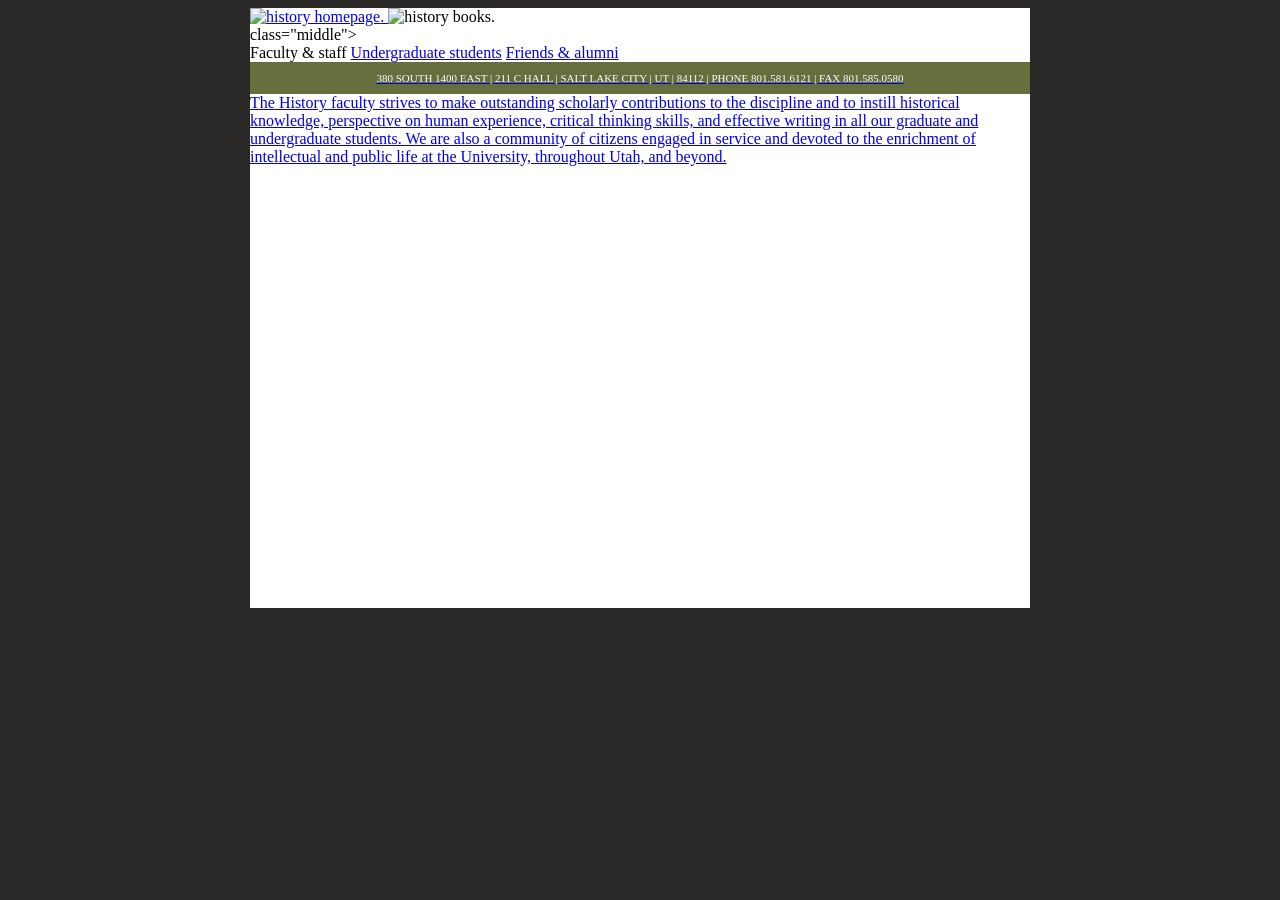
==== about-us.html @ daaf2acb "Wrapped up styles for inner pages; fleshed out the typography.css file, things are lookin' sweet!" ====
<!DOCTYPE html>
<html lang="en">
<head>
    <meta charset="UTF-8">
    <title>HUMIS "inner" pages layout</title>
    <link rel="stylesheet" href="files/stylesheets/inner-styles.css"
</head>
<body>

<section class="container"

         <header>
             <a href="index.html">
             <img src="files/historyheader.gif" alt="history homepage"/>.
             </a>
             <img src="files/files/histotybooks01.jpg" alt="history books"/>.


         </header>



<section> class="middle">
<nav>
    <a href="#"›About us</a> <a href-"y">Faculty & staff</a>
    <a href="#">Undergraduate students</a>
    <a href="#"›Graduate students</a>
    <a href-"#"› Courses & syllabi</a>
    <a href="#"›News & announcements</a>
    <a href="#">Friends & alumni</a>
    <a href="#"›Contact Us</a>

</nav>

</section>


<footer>
    380 SOUTH 1400 EAST | 211 C HALL | SALT LAKE CITY | UT | 84112 | PHONE 801.581.6121 | FAX 801.585.0580
</footer>


</body>
The History faculty strives to make outstanding
scholarly contributions to the discipline and to instill
historical knowledge, perspective on human experience,
critical thinking skills, and effective writing in
all our graduate and undergraduate students.
We are also a community of citizens engaged in
service and devoted to the enrichment of intellectual
and public life at the University, throughout Utah,
and beyond.

</html>
---- files/stylesheets/inner-styles.css ----
:root {
    --green: #676E3D;
}

body {
    background-color: #292827;
    display: flex;
    justify-content: center;


    section.container {
        background-color: #fff;
        width: 780px;
        min-height: 600px;

        section.middle {
            display: flex;


            section {
                &.left-side {
                    width: 30%;
                    background-color: #F2F1F1;
                    display: flex;
                    flex-direction: column;
                    justify-content: space-between;
                    align-items: center;
                    border-right: 1px solid #B4B697;

                    nav {

                       display: flex;
                        margin-top: 10px;

                        a {
                            display: block;
                            color: black;
                            text-decoration: none;
                            border-bottom: 2px solid #505A2F;
                            text-transform: uppercase;
                            padding: 10px 0 10px 10px;
                            font-size: 10px;
                            font-family: "Helvetica";

                            &:hover {
                                background-color: #505A2F;
                                color: white;

                                }

                            }


                        }
                    .links {
                        display: flex;
                        flex-direction: column;
                        border: 1px solid black;
                    }
                }
            }

            &.right-side {
                width: 70%;
                min-height: 600px;
                display: flex;
                justify-content: space-between;
                flex-direction: column;
                padding: 5px 20px;

                nav {
                    display: flex;
                    justify-content: flex-end;
                    gap: 5px;


                    &. top-nav {
                        text-transform:uppercase;

                }
&.bottom-nav {
    text-transform: lowercase;
}
                }
            }
        }
    }


    footer {
        background-color: var(--green);
        color: white;
        font-size: 11px;
        text-align: center;
        padding: 10px 0;

    }
}
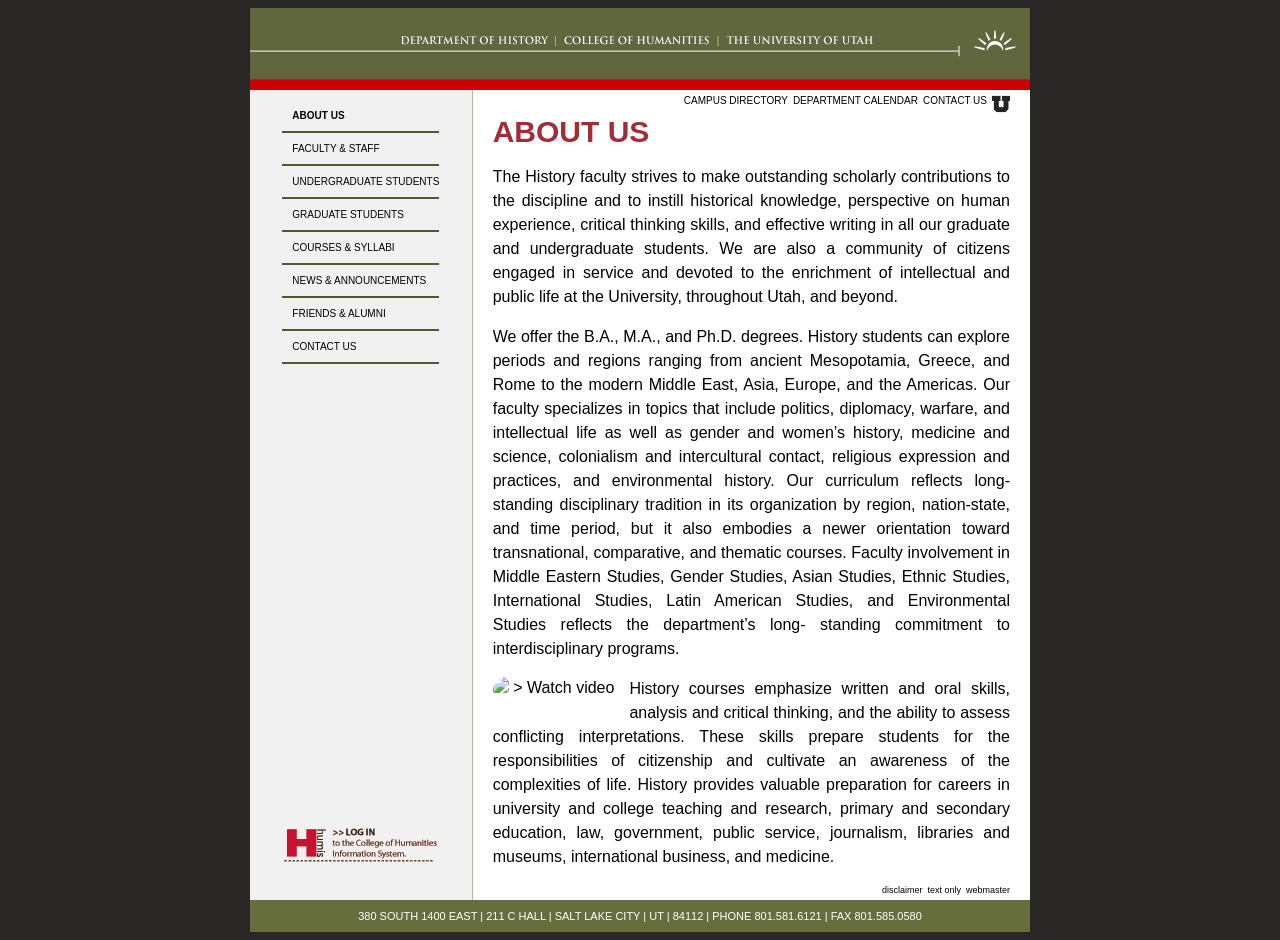
==== commit 1714868b: "Finished HomePage!" ====
--- a/about-us.html
+++ b/about-us.html
@@ -3,53 +3,111 @@
 <head>
     <meta charset="UTF-8">
     <title>HUMIS "inner" pages layout</title>
-    <link rel="stylesheet" href="files/stylesheets/inner-styles.css"
+    <link rel="stylesheet" href="stylesheets/inner-styles.css">
+    <link rel="stylesheet" href="stylesheets/typography.css">
+    <link rel="stylesheet" href="stylesheets/images.css">
+    <link rel="stylesheet" href="stylesheets/layouts.css">
 </head>
 <body>
 
-<section class="container"
+<section class="container">
 
-         <header>
-             <a href="index.html">
-             <img src="files/historyheader.gif" alt="history homepage"/>.
-             </a>
-             <img src="files/files/histotybooks01.jpg" alt="history books"/>.
+    <header>
+        <a href="index.html">
+            <img src="images/historyHeader.gif" alt="history homepage"/>
+        </a>
+    </header>
+
+    <section class="middle">
+        <section class="left-side">
+            <nav>
+                <a href="about-us.html" class="active">About us</a>
+                <a href="#">Faculty & staff</a>
+                <a href="#">Undergraduate students</a>
+                <a href="#">Graduate students</a>
+                <a href="#">Courses & syllabi</a>
+                <a href="#">News & Announcements</a>
+                <a href="#">Friends & alumni</a>
+                <a href="contact-us.html">Contact Us</a>
+            </nav>
+
+            <div class="links">
+                <a href="#">
+                    <img src="images/login-humis.gif"/>
+
+                </a>
 
 
-         </header>
+            </div>
+
+        </section>
+
+
+        <section class="right-side">
+
+            <nav class="secondary top-nav">
+                <a href="#">Campus Directory</a>
+                <a href="#">Department Calendar</a>
+                <a href="Contact-us.html">Contact Us</a>
+                <a href="#">
+                    <img src="images/u_small.gif" alt="U of U Logo"/>
+                </a>
+            </nav>
+            <main>
+                <h3>ABOUT US </h3>
+                <p>
+                    The History faculty strives to make outstanding scholarly contributions to the discipline
+                    and to instill historical knowledge, perspective on human experience, critical thinking
+                    skills, and effective writing in all our graduate and undergraduate students. We are
+                    also a community of citizens engaged in service and devoted to the enrichment of
+                    intellectual and public life at the University, throughout Utah, and beyond. </p>
+
+
+                <p> We offer the B.A., M.A., and Ph.D. degrees. History
+                    students can explore periods and regions ranging
+                    from ancient Mesopotamia, Greece, and Rome to the
+                    modern Middle East, Asia, Europe, and the Americas.
+                    Our faculty specializes in topics that include politics,
+                    diplomacy, warfare, and intellectual life as well as
+                    gender and women’s history, medicine and science,
+                    colonialism and intercultural contact, religious
+                    expression and practices, and environmental history.
+                    Our curriculum reflects long-standing disciplinary
+                    tradition in its organization by region, nation-state,
+                    and time period, but it also embodies a newer
+                    orientation toward transnational, comparative, and
+                    thematic courses. Faculty involvement in Middle
+                    Eastern Studies, Gender Studies, Asian Studies, Ethnic Studies, International Studies,
+                    Latin American Studies, and Environmental Studies reflects the department’s long-
+                    standing commitment to interdisciplinary programs. </p>
+
+                <aside class="pull left">
+                    <img src="images/studentsgraduating.jpg" ;
+                    <h6> > Watch video </h6>
+                </aside>
+
+
+                <p> History courses emphasize written and oral skills, analysis and critical thinking, and
+                    the ability to assess conflicting interpretations. These skills prepare students for the
+                    responsibilities of citizenship and cultivate an awareness of the complexities of life.
+                    History provides valuable preparation for careers in university and college teaching
+                    and research, primary and secondary education, law, government, public service,
+                    journalism, libraries and museums, international business, and medicine. </p>
+            </main>
+            <nav class="secondary bottom-nav">
+                <a href="#">Disclaimer</a>
+                <a href="#">Text Only</a>
+                <a href="#">Webmaster</a>
+            </nav>
+        </section>
+    </section>
+    <footer>
+        380 SOUTH 1400 EAST | 211 C HALL | SALT LAKE CITY | UT | 84112 | PHONE 801.581.6121 | FAX 801.585.0580
+    </footer>
+</section>
+</body>
+</html>
 
 
 
-<section> class="middle">
-<nav>
-    <a href="#"›About us</a> <a href-"y">Faculty & staff</a>
-    <a href="#">Undergraduate students</a>
-    <a href="#"›Graduate students</a>
-    <a href-"#"› Courses & syllabi</a>
-    <a href="#"›News & announcements</a>
-    <a href="#">Friends & alumni</a>
-    <a href="#"›Contact Us</a>
 
-</nav>
-
-</section>
-
-
-<footer>
-    380 SOUTH 1400 EAST | 211 C HALL | SALT LAKE CITY | UT | 84112 | PHONE 801.581.6121 | FAX 801.585.0580
-</footer>
-
-
-</body>
-The History faculty strives to make outstanding
-scholarly contributions to the discipline and to instill
-historical knowledge, perspective on human experience,
-critical thinking skills, and effective writing in
-all our graduate and undergraduate students.
-We are also a community of citizens engaged in
-service and devoted to the enrichment of intellectual
-and public life at the University, throughout Utah,
-and beyond.
-
-</html>
-
--- a/stylesheets/inner-styles.css
+++ b/stylesheets/inner-styles.css
@@ -0,0 +1,133 @@
+@import 'images.css';
+@import 'typography.css';
+@import 'layouts.css';
+
+:root {
+    --green: #676E3D;
+}
+
+body {
+    background-color: #292827;
+    display: flex;
+    justify-content: center;
+
+
+    section.container {
+        background-color: #FFF;
+        width: 780px;
+        min-height: 600px;
+    }
+
+    header {
+        img {
+            display: block;
+        }
+
+    }
+
+
+section.middle {
+  display: flex;
+
+    section {
+
+        &.left-side {
+            width: 30%;
+            background-color: #F2F1F1;
+            display: flex;
+            flex-direction: column;
+            justify-content: space-between;
+            align-items: center;
+            border-right: 1px solid #B4B697;
+
+            nav {
+                margin-top: 10px;
+
+                a{
+                    display: block;
+                    color: black;
+                    text-decoration: none;
+                    border-bottom: 2px solid #505A2F;
+                    text-transform: uppercase;
+                    padding: 10px 0 10px 10px;
+                    font-size: 10px;
+                    font-family: Helvetica, serif;
+
+                    &:hover {
+                        background-color: #505A2F;
+                        color: white;
+                    }
+
+                    &.active{
+                        font-weight: bold;
+
+                    }
+
+
+
+                }
+            }
+
+
+
+            .links {
+                display: flex;
+                flex-direction: column;
+                margin-bottom: 2rem;
+
+            }
+        }
+
+        &.right-side {
+            width: 70%;
+            display: flex;
+            justify-content: space-between;
+            flex-direction: column;
+            padding: 5px 20px;
+
+
+            nav.secondary {
+                display: flex;
+                justify-content: flex-end;
+                gap: 5px;
+                font-size: 10px;
+
+
+                a{
+                    text-decoration: none;
+                    color: black;
+
+                    &:hover{
+                        text-decoration: underline;
+                    }
+
+                }
+
+                &.top-nav{
+                    text-transform: uppercase;
+                }
+
+                &.bottom-nav{
+                    text-transform: lowercase;
+                    font-size: 9px;
+
+                }
+
+            }
+
+            main{
+                min-height: 600px;
+            }
+
+        }
+    }
+}
+}
+
+footer {
+    background-color: var(--green);
+    color: white;
+    font-size: 11px;
+    text-align: center;
+    padding: 10px 0;
+}
--- a/stylesheets/typography.css
+++ b/stylesheets/typography.css
@@ -0,0 +1,60 @@
+:root {
+    --burgundy: #A12D37;
+}
+
+body {
+    font-family: Arial, Helvetica, sans-serif;
+    font-size: 16px;
+
+    h1, h2, h3, h4, h5, h6 {
+        color: var(--burgundy);
+        margin-top: 0;
+        font-family: "Helvetica", serif;
+    }
+
+    h1, h2, h3 {
+        text-transform: uppercase;
+    }
+}
+
+h1 {
+    font-size: 3rem;
+    border-bottom: 6px solid var(--burgundy);
+}
+
+h2 {
+    font-size: 2rem;
+}
+
+h3 {
+    font-size: 1.875rem;
+    margin-bottom: 0.5rem;
+}
+
+h4 {
+    font-size: 1.5rem;
+}
+
+h5 {
+    font-size: 1.25rem;
+}
+
+h6 {
+    font-size: 1rem;
+    margin-bottom: 0;
+}
+
+p {
+    text-align: justify;
+    line-height: 1.5;
+}
+
+.left-brand {
+    color: #a8201a;
+    font-weight: bold;
+}
+
+.red-text {
+    color: #a8201a;
+    font-size: 22px;
+}
--- a/stylesheets/images.css
+++ b/stylesheets/images.css
@@ -0,0 +1,49 @@
+main {
+
+    aside.pull {
+        display: inline-block;
+        max-width: 150px;
+
+        > img {
+            width: 100%;
+            border-radius: 10px 0 35px;
+        }
+
+        &.left {
+
+            float: left;
+            margin: 0 15px 5px 0;
+
+            img {
+                border-radius: 35px 0 10px 5px;
+            }
+        }
+
+        &.right {
+            float: right;
+            margin: 0 0 15px 15px;
+
+            img {
+                border-radius: 10px;
+            }
+
+            h6 {
+                text-align: center;
+            }
+
+            &:hover {
+                h6 {
+                    text-decoration: underline;
+                }
+            }
+        }
+
+        &.full-width {
+            max-width: 100%;
+
+            img {
+                border-radius: 10px;
+            }
+        }
+    }
+}
--- a/stylesheets/layouts.css
+++ b/stylesheets/layouts.css
@@ -0,0 +1,105 @@
+section.horizontal-two-column-layout {
+    display: flex;
+    min-height: 100%;
+    gap: 1.5rem;
+
+    aside {
+        &.left-column {
+            width: 35%;
+            display: flex;
+            flex-direction: column;
+            justify-content: space-between;
+            border-right: 1.5px dotted black;
+
+            p {
+                text-align: left;
+            }
+
+            div.top {
+                div.category {
+                    a {
+                        display: block;
+                        text-decoration: none;
+                        color: black;
+                        font-size: 0.75rem;
+                        margin-bottom: 0.2rem;
+
+                        &:hover {
+                            text-decoration: underline;
+                        }
+
+                        &.active {
+                            font-weight: bold;
+                        }
+                    }
+
+                    .sub {
+                        margin-left: 10px;
+
+                        a {
+                            color: var(--burgundy)
+                        }
+                    }
+                }
+            }
+
+            div.bottom {
+
+                p {
+                    font-size: 0.8rem;
+
+                    span {
+                        display: block;
+
+                        &.strong {
+                            font-weight: bold;
+                        }
+
+                        &.italic {
+                            font-style: italic;
+                        }
+                    }
+
+                    a {
+                        display: block;
+                        color: black;
+                        text-decoration: none;
+
+                        &:hover {
+                            text-decoration: underline;
+                        }
+                    }
+                }
+            }
+        }
+
+        &.right-column {
+            width: 65%;
+
+            a {
+                color: var(--burgundy);
+                font-size: 0.7rem;
+
+                &:hover {
+                    text-decoration: underline;
+                }
+            }
+        }
+    }
+}
+
+
+section.contact-form {
+    margin-top: 5rem;
+    border: 4px solid green;
+    display: flex;
+    flex-direction: column;
+    gap: 1rem;
+    align-items: flex-start;
+
+    label {
+        display: flex;
+        gap: 1rem;
+    }
+}
+
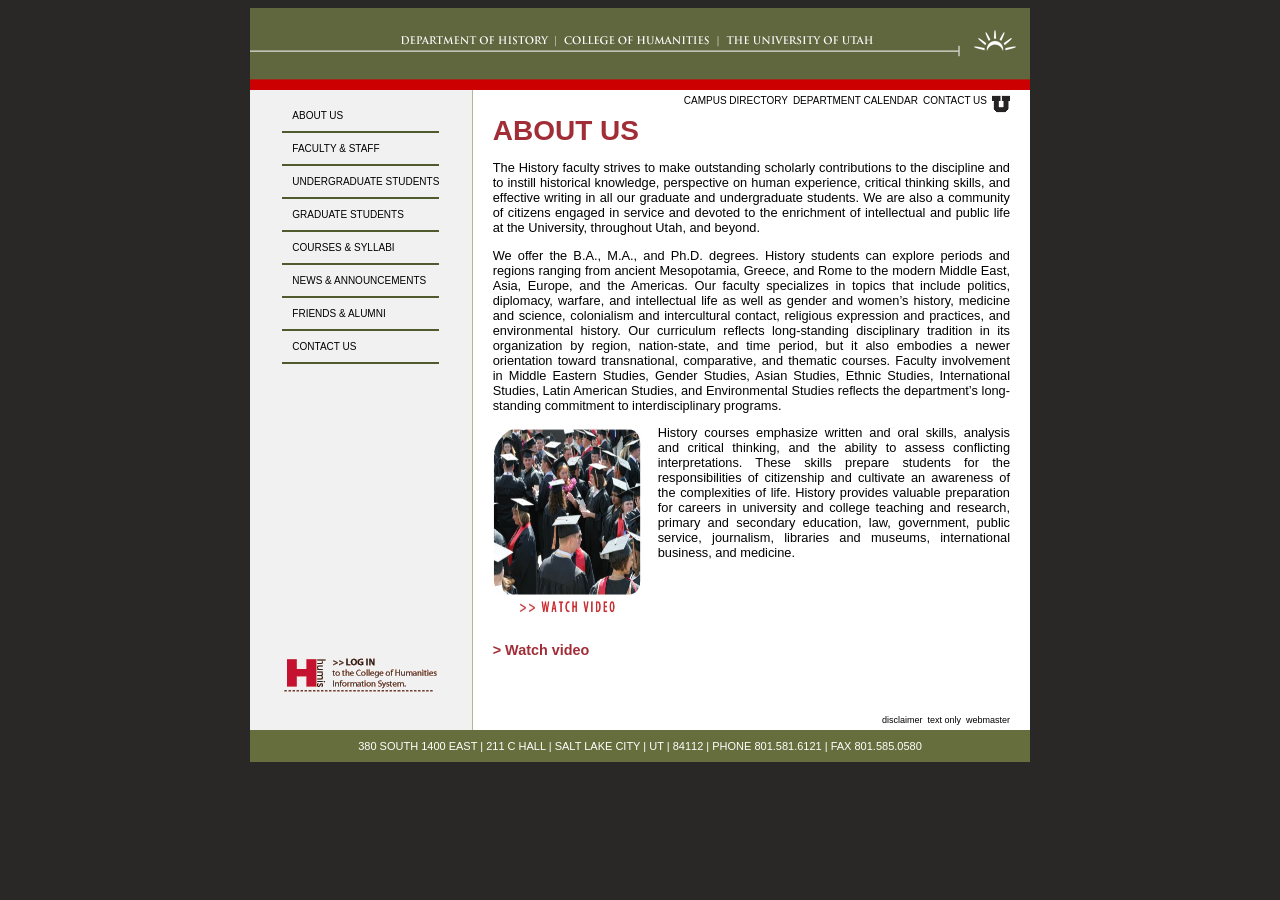
==== commit 8f1ecae4: "Finished Website!!YAY!" ====
--- a/about-us.html
+++ b/about-us.html
@@ -21,13 +21,13 @@
     <section class="middle">
         <section class="left-side">
             <nav>
-                <a href="about-us.html" class="active">About us</a>
-                <a href="#">Faculty & staff</a>
-                <a href="#">Undergraduate students</a>
-                <a href="#">Graduate students</a>
-                <a href="#">Courses & syllabi</a>
-                <a href="#">News & Announcements</a>
-                <a href="#">Friends & alumni</a>
+                <a href="about-us.html">About Us</a>
+                <a href="faculty-and-staff.html">Faculty &amp; Staff</a>
+                <a href="undergraduate-students.html">Undergraduate Students</a>
+                <a href="graduate-students.html">Graduate Students</a>
+                <a href="courses-syllabi.html">Courses &amp; Syllabi</a>
+                <a href="news-and-announcments.html">News &amp; Announcements</a>
+                <a href="friends-and-alumni.html">Friends &amp; Alumni</a>
                 <a href="contact-us.html">Contact Us</a>
             </nav>
 
@@ -82,7 +82,7 @@
                     standing commitment to interdisciplinary programs. </p>
 
                 <aside class="pull left">
-                    <img src="images/studentsgraduating.jpg" ;
+                    <img src="images/studentsgraduating.jpg" width="250" height="200"/>
                     <h6> > Watch video </h6>
                 </aside>
 
--- a/stylesheets/inner-styles.css
+++ b/stylesheets/inner-styles.css
@@ -21,6 +21,10 @@
     header {
         img {
             display: block;
+        }
+
+        section.bottom-border {
+            border-bottom: 6px solid var(--green);
         }
 
     }
@@ -60,15 +64,9 @@
 
                     &.active{
                         font-weight: bold;
-
                     }
-
-
-
                 }
             }
-
-
 
             .links {
                 display: flex;
@@ -85,6 +83,24 @@
             flex-direction: column;
             padding: 5px 20px;
 
+            section.name-link {
+                a {
+                    color: black;
+                    text-decoration: none;
+                    font-weight: bold;
+                    font-size: .8rem;
+
+                    &:hover {
+                        text-decoration: underline;
+                    }
+                }
+
+                p {
+                    font-size:.8rem;
+                    text-align: justify;
+                }
+            }
+
 
             nav.secondary {
                 display: flex;
@@ -92,8 +108,7 @@
                 gap: 5px;
                 font-size: 10px;
 
-
-                a{
+                a {
                     text-decoration: none;
                     color: black;
 
@@ -103,11 +118,11 @@
 
                 }
 
-                &.top-nav{
+                &.top-nav {
                     text-transform: uppercase;
                 }
 
-                &.bottom-nav{
+                &.bottom-nav {
                     text-transform: lowercase;
                     font-size: 9px;
 
@@ -115,8 +130,12 @@
 
             }
 
-            main{
+            main {
                 min-height: 600px;
+            }
+
+            section.contact-form {
+                margin-top: 3rem;
             }
 
         }
--- a/stylesheets/typography.css
+++ b/stylesheets/typography.css
@@ -6,7 +6,7 @@
     font-family: Arial, Helvetica, sans-serif;
     font-size: 16px;
 
-    h1, h2, h3, h4, h5, h6 {
+    h1, h2, h3, h4, h5, h6, h7 {
         color: var(--burgundy);
         margin-top: 0;
         font-family: "Helvetica", serif;
@@ -15,46 +15,103 @@
     h1, h2, h3 {
         text-transform: uppercase;
     }
-}
 
-h1 {
-    font-size: 3rem;
-    border-bottom: 6px solid var(--burgundy);
-}
 
-h2 {
-    font-size: 2rem;
-}
+    h1 {
+        font-size: 3rem;
+        border-bottom: 6px solid var(--burgundy);
+    }
 
-h3 {
-    font-size: 1.875rem;
-    margin-bottom: 0.5rem;
-}
+    h2 {
+        font-size: 2rem;
+        text-align: center;
+        border-bottom: 6.5px solid var(--burgundy);
+        margin-top: 13px;
 
-h4 {
-    font-size: 1.5rem;
-}
+        section.left-aligned {
+            text-align: left;
+            padding-left: 13px;
+        }
+    }
 
-h5 {
-    font-size: 1.25rem;
-}
+    h3 {
+        font-size: 1.75rem;
+        margin-bottom: 0.5rem;
+    }
 
-h6 {
-    font-size: 1rem;
-    margin-bottom: 0;
-}
+    h4 {
+        font-size: 1.5rem;
 
-p {
-    text-align: justify;
-    line-height: 1.5;
-}
+        section.head-name {
+            font-weight: bold;
+            font-size: 1.1rem;
+            color: var(--burgundy);
 
-.left-brand {
-    color: #a8201a;
-    font-weight: bold;
-}
+        }
 
-.red-text {
-    color: #a8201a;
-    font-size: 22px;
+    }
+
+    h5 {
+        font-size: 1.25rem;
+    }
+
+    h6 {
+        font-size: .9rem;
+        margin-bottom: 0.8rem;
+        margin-top: 0.8rem;
+
+        .bottom {
+            text-align: justify;
+            line-height: 1.5rem;
+            font-size: 9px;
+        }
+    }
+
+    h7 {
+        font-size: .9rem;
+        margin-bottom: 0.8rem;
+        margin-top: 0.8rem;
+        color: black;
+        font-weight: bold;
+    }
+
+    p {
+        text-align: justify;
+        font-size: .8rem;
+
+        &.learn-more {
+            text-align: right;
+
+            &.left {
+                text-align: left;
+            }
+
+            a {
+                color: var(--burgundy);
+                text-decoration: none;
+
+                &:hover {
+                    text-decoration: underline;
+                }
+            }
+        )
+
+
+            .shrug {
+                font-size: 1.5rem;
+                color: var(--burgundy);
+                font-weight: bold;
+                font-family: "Helvetica", serif;
+            }
+        }
+    }
+    .left-brand {
+        color: #a8201a;
+        font-weight: bold;
+    }
+
+    .red-text {
+        color: #a8201a;
+        font-size: 22px;
+    }
 }
--- a/stylesheets/images.css
+++ b/stylesheets/images.css
@@ -3,6 +3,7 @@
     aside.pull {
         display: inline-block;
         max-width: 150px;
+
 
         > img {
             width: 100%;
--- a/stylesheets/layouts.css
+++ b/stylesheets/layouts.css
@@ -17,6 +17,12 @@
 
             div.top {
                 div.category {
+                    p {
+                        font-size: 0.8rem;
+                        font-weight: bold;
+                        margin-bottom: 0.1rem;
+                    }
+
                     a {
                         display: block;
                         text-decoration: none;
@@ -30,10 +36,11 @@
 
                         &.active {
                             font-weight: bold;
+                            margin-top: 0.7rem
                         }
                     }
 
-                    .sub {
+                    &.sub {
                         margin-left: 10px;
 
                         a {
@@ -51,7 +58,7 @@
                     span {
                         display: block;
 
-                        &.strong {
+                        &.name {
                             font-weight: bold;
                         }
 
@@ -74,15 +81,24 @@
         }
 
         &.right-column {
-            width: 65%;
+            width: 70%;
 
             a {
                 color: var(--burgundy);
                 font-size: 0.7rem;
+                text-decoratiom: none;
+
 
                 &:hover {
                     text-decoration: underline;
                 }
+            }
+
+            .shrug {
+                font-size: 1.3rem;
+                color: var(--burgundy);
+                font-weight: bold;
+                font-family: "Helvetica", serif;
             }
         }
     }
